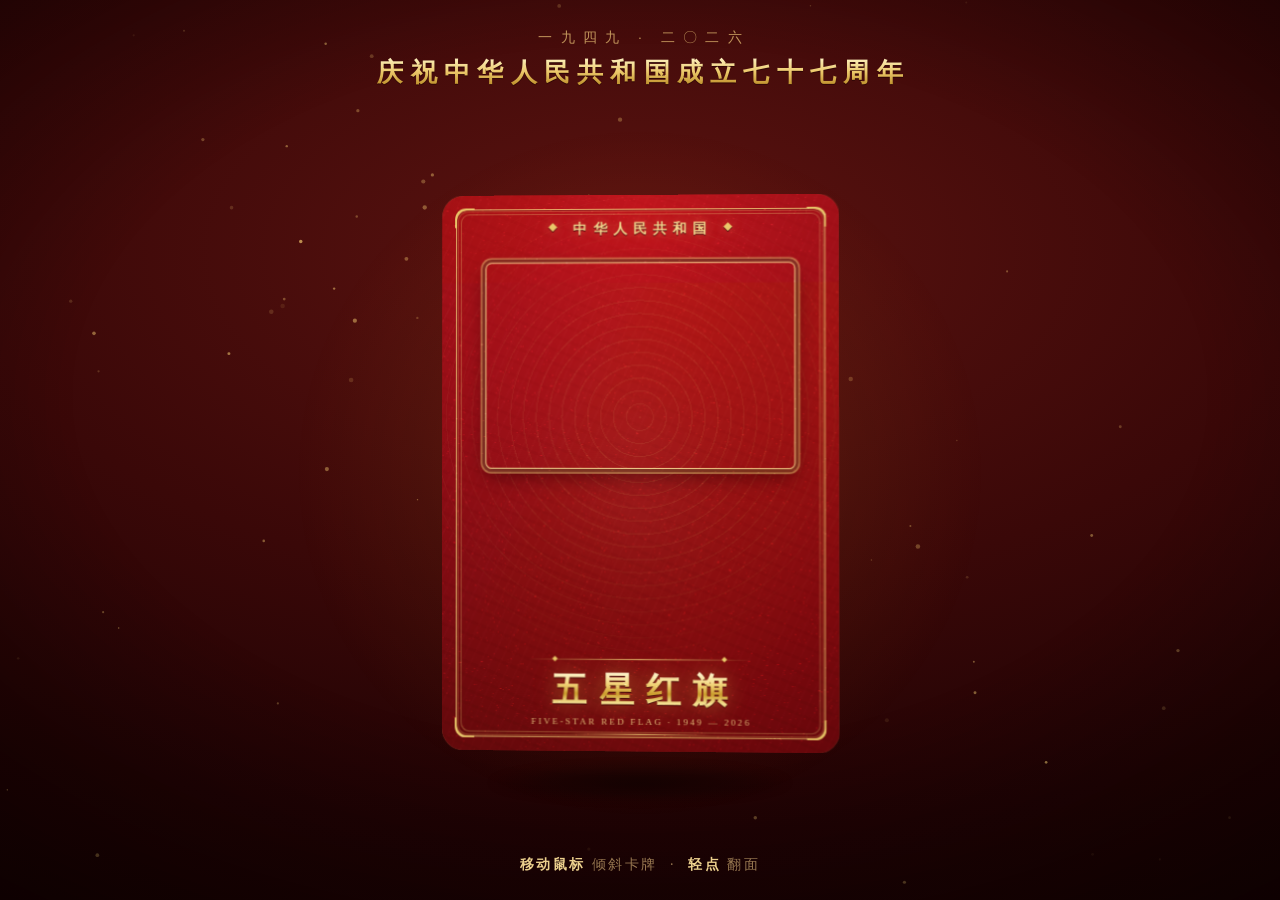
==== src/template.html @ 441ffe8a "feat: 国庆典藏卡 —— 3D 全息卡（正面五星红旗 / 背面金属浮雕国徽） - 国旗按 GB 12982 制图标准由脚本生成 - 国徽 alpha 高度图光照滤镜做金属浮雕，双色金渐变 - Ba" ====
<!doctype html>
<html lang="zh-CN">
<head>
<meta charset="utf-8">
<meta name="viewport" content="width=device-width, initial-scale=1">
<title>国庆典藏卡 · 1949 — 2026</title>
<meta name="description" content="庆祝中华人民共和国成立七十七周年 —— 全息炫光典藏卡">
<link rel="stylesheet" href="style.css">
</head>
<body>

<canvas id="fx" aria-hidden="true"></canvas>
<div class="bg-vignette" aria-hidden="true"></div>

<header class="page-head">
  <p class="page-head__years" id="yearsLine">一九四九 · 二〇二六</p>
  <h1 class="page-head__title" id="titleLine">庆祝中华人民共和国成立七十七周年</h1>
</header>

<main class="stage" id="stage">
  <div class="card-glow" aria-hidden="true"></div>
  <div class="float">
    <div class="card-shadow" id="cardShadow" aria-hidden="true"></div>

    <div class="card3d" id="card3d" tabindex="0" role="button"
         aria-pressed="false" aria-label="国庆典藏卡，点击翻面">
      <div class="tilt" id="tilt">
        <div class="card">

          <div class="edges" aria-hidden="true">
            <i></i><i></i><i></i><i></i><i></i><i></i>
          </div>

          <!-- ==================== 正面 · 五星红旗 ==================== -->
          <section class="face face--front" aria-label="卡牌正面：五星红旗">
            <div class="face__bg"></div>
            <div class="face__silk"></div>
            <div class="face__pattern"></div>

            <div class="frame">
              <i class="c c1"></i><i class="c c2"></i><i class="c c3"></i><i class="c c4"></i>
            </div>

            <header class="face__top">
              <span class="dia">◆</span>
              <span class="face__top-cn">中华人民共和国</span>
              <span class="dia">◆</span>
            </header>

            <figure class="flag-window">
              <div class="flag-window__inner">
                <!--INLINE:FLAG-->
                <div class="flag-shine"></div>
              </div>
            </figure>

            <footer class="nameplate">
              <div class="rule"></div>
              <h2 class="nameplate__cn">五星红旗</h2>
              <p class="nameplate__en">FIVE-STAR RED FLAG · <span id="frontYears">1949 — 2026</span></p>
              <div class="rule rule--short"></div>
            </footer>

            <div class="layer holo"></div>
            <div class="layer glitter"></div>
            <div class="layer glare"></div>
          </section>

          <!-- ==================== 背面 · 国徽 ==================== -->
          <section class="face face--back" aria-label="卡牌背面：国徽">
            <div class="face__bg face__bg--back"></div>
            <div class="face__rays"></div>

            <div class="frame">
              <i class="c c1"></i><i class="c c2"></i><i class="c c3"></i><i class="c c4"></i>
            </div>

            <header class="face__top">
              <span class="dia">◆</span>
              <span class="face__top-cn">中华人民共和国</span>
              <span class="dia">◆</span>
            </header>

            <div class="emblem-rings" aria-hidden="true"></div>
            <div class="emblem-halo" aria-hidden="true"></div>
            <div class="emblem-wrap">
              <!--INLINE:EMBLEM-->
              <div class="emblem-sparks" aria-hidden="true">
                <i style="left:50%;  top:16%; width:calc(var(--cw)*.055); --d:0s"></i>
                <i style="left:21%;  top:44%; width:calc(var(--cw)*.04);  --d:-1.3s"></i>
                <i style="left:79%;  top:40%; width:calc(var(--cw)*.046); --d:-2.2s"></i>
                <i style="left:50%;  top:76%; width:calc(var(--cw)*.05);  --d:-3s"></i>
                <i style="left:33%;  top:26%; width:calc(var(--cw)*.03);  --d:-1.9s"></i>
                <i style="left:68%;  top:60%; width:calc(var(--cw)*.032); --d:-.6s"></i>
              </div>
            </div>

            <footer class="nameplate">
              <div class="rule"></div>
              <h2 class="nameplate__cn">国徽</h2>
              <p class="nameplate__en nameplate__en--long">NATIONAL EMBLEM OF THE PEOPLE'S REPUBLIC OF CHINA</p>
              <div class="rule rule--short"></div>
            </footer>

            <div class="layer holo"></div>
            <div class="layer glitter"></div>
            <div class="layer glare"></div>
          </section>

        </div>
      </div>
    </div>
  </div>
</main>

<footer class="page-foot">
  <p><b>移动鼠标</b> 倾斜卡牌 &nbsp;·&nbsp; <b>轻点</b> 翻面</p>
</footer>

<script src="main.js"></script>
</body>
</html>
---- src/style.css ----
/* ==================================================================
   国庆典藏卡 —— 正面五星红旗 / 背面金属国徽
   3D 结构链: .stage(perspective) > .float > .card3d > .tilt > .card > faces
   ================================================================== */

* { margin: 0; padding: 0; box-sizing: border-box; }

:root {
  /* 卡片宽度基准，所有卡内尺寸按它的百分比计算 */
  --cw: min(400px, 82vw);
  --gold-hi: #fff3c4;
  --gold: #e9c766;
  --gold-deep: #a87b1e;
  --ink: #f2d998;
}

html, body { height: 100%; }

body {
  display: grid;
  grid-template-rows: auto 1fr auto;
  overflow: hidden;
  user-select: none;
  -webkit-user-select: none;
  font-family: "Songti SC", "STSong", "Noto Serif SC", "SimSun", serif;
  color: var(--ink);
  background:
    radial-gradient(130% 95% at 50% 28%, #5c1310 0%, #3a0808 40%, #200304 68%, #0d0102 100%);
}

#fx {
  position: fixed;
  inset: 0;
  width: 100%;
  height: 100%;
  pointer-events: none;
}

.bg-vignette {
  position: fixed;
  inset: 0;
  pointer-events: none;
  background: radial-gradient(85% 75% at 50% 44%, transparent 52%, rgba(8, 0, 0, 0.6) 100%);
}

/* ---------------------------------------------------------------- 页眉页脚 */

.page-head {
  position: relative;
  z-index: 2;
  text-align: center;
  padding-top: clamp(14px, 3.2vh, 30px);
  animation: rise 1.1s cubic-bezier(.2, .7, .2, 1) both;
}

.page-head__years {
  font-size: clamp(11px, 1.5vh, 14px);
  letter-spacing: 0.6em;
  text-indent: 0.6em;
  color: rgba(238, 200, 120, 0.72);
}

.page-head__title {
  margin-top: 8px;
  font-size: clamp(17px, 3vh, 26px);
  font-weight: 700;
  letter-spacing: 0.28em;
  text-indent: 0.28em;
  background: linear-gradient(180deg, #fdf1c0 8%, #ecc86a 48%, #b98a24 90%);
  -webkit-background-clip: text;
  background-clip: text;
  color: transparent;
  filter: drop-shadow(0 1px 0 rgba(40, 4, 4, 0.8));
}

.page-foot {
  position: relative;
  z-index: 2;
  text-align: center;
  padding-bottom: clamp(12px, 3vh, 26px);
  font-size: clamp(11px, 1.6vh, 14px);
  letter-spacing: 0.18em;
  color: rgba(232, 196, 130, 0.62);
  animation: rise 1.1s 0.25s cubic-bezier(.2, .7, .2, 1) both;
}

.page-foot b {
  color: rgba(248, 220, 150, 0.95);
  font-weight: 700;
}

@keyframes rise {
  from { opacity: 0; transform: translateY(10px); }
  to   { opacity: 1; transform: none; }
}

/* ---------------------------------------------------------------- 舞台 */

.stage {
  position: relative;
  z-index: 1;
  display: grid;
  place-items: center;
  perspective: 1500px;
  perspective-origin: 50% 40%;
}

.card-glow {
  position: absolute;
  width: min(720px, 120vw);
  aspect-ratio: 1;
  border-radius: 50%;
  background: radial-gradient(circle, rgba(255, 176, 64, 0.14) 0%, rgba(255, 140, 40, 0.05) 42%, transparent 68%);
  pointer-events: none;
}

.float {
  position: relative;
  transform-style: preserve-3d;
  animation: floaty 6.5s ease-in-out infinite;
}

@keyframes floaty {
  0%, 100% { transform: translateY(7px); }
  50%      { transform: translateY(-7px); }
}

.card-shadow {
  position: absolute;
  left: 12%;
  right: 12%;
  bottom: max(-5.5vh, -52px);
  height: 7%;
  border-radius: 50%;
  background: radial-gradient(ellipse at center, rgba(0, 0, 0, 0.6) 0%, rgba(0, 0, 0, 0.28) 45%, transparent 72%);
  filter: blur(5px);
  transform: scale(1);
  will-change: transform, opacity;
}

/* ---------------------------------------------------------------- 卡体 */

.card3d {
  position: relative;
  width: var(--cw);
  aspect-ratio: 5 / 7;
  cursor: pointer;
  outline: none;
  transform-style: preserve-3d;
  will-change: transform;
}

.card3d:focus-visible .frame {
  box-shadow: 0 0 0 2px rgba(255, 226, 150, 0.9), 0 0 18px rgba(255, 200, 90, 0.55);
}

.tilt, .card {
  position: absolute;
  inset: 0;
  transform-style: preserve-3d;
}

.tilt { will-change: transform; }

/* 卡片厚度（侧边，夹在正反两片外壳之间） */
.edges { position: absolute; inset: 0; transform-style: preserve-3d; }
.edges i {
  position: absolute;
  inset: 0;
  border-radius: calc(var(--cw) * 0.055);
  background: #3c0808;
}
.edges i:nth-child(1) { transform: translateZ(5px);   background: #4a0b0b; }
.edges i:nth-child(2) { transform: translateZ(3px);   background: #420909; }
.edges i:nth-child(3) { transform: translateZ(1px);   background: #3a0707; }
.edges i:nth-child(4) { transform: translateZ(-1px);  background: #320606; }
.edges i:nth-child(5) { transform: translateZ(-3px);  background: #2a0505; }
.edges i:nth-child(6) { transform: translateZ(-5px);  background: #200404; }

/* ---------------------------------------------------------------- 牌面通用 */

.face {
  position: absolute;
  inset: 0;
  border-radius: calc(var(--cw) * 0.055);
  overflow: hidden;
  backface-visibility: hidden;
  -webkit-backface-visibility: hidden;
  box-shadow:
    inset 0 0 0 1px rgba(244, 208, 120, 0.35),
    inset 0 0 calc(var(--cw) * 0.07) rgba(52, 0, 0, 0.55);
}

.face--front { transform: translateZ(6px); }
.face--back  { transform: rotateY(180deg) translateZ(6px); }

.face__bg {
  position: absolute;
  inset: 0;
  background:
    radial-gradient(125% 105% at 50% 2%, #c01618 0%, #a01014 42%, #7c0a0e 78%, #64070b 100%);
}

.face__bg--back {
  background:
    radial-gradient(130% 110% at 50% 30%, #ad1219 0%, #8c0d13 46%, #670810 78%, #50060c 100%);
}

/* 绸缎斜纹 */
.face__silk {
  position: absolute;
  inset: 0;
  background:
    repeating-linear-gradient(115deg, rgba(255, 255, 255, 0.05) 0 2px, transparent 2px 9px),
    repeating-linear-gradient(22deg, rgba(0, 0, 0, 0.06) 0 3px, transparent 3px 13px);
  mix-blend-mode: soft-light;
}

/* 金线雕纹 */
.face__pattern {
  position: absolute;
  inset: 0;
  background: repeating-radial-gradient(circle at 50% 40%,
    rgba(248, 210, 120, 0.16) 0 1px, transparent 1px 13px);
  -webkit-mask-image: radial-gradient(circle at 50% 40%, #000 26%, transparent 70%);
  mask-image: radial-gradient(circle at 50% 40%, #000 26%, transparent 70%);
  opacity: 0.55;
}

/* 金色边框 + 四角花饰 */
.frame {
  position: absolute;
  inset: calc(var(--cw) * 0.034);
  border-radius: calc(var(--cw) * 0.03);
  border: 1px solid rgba(240, 204, 116, 0.8);
  box-shadow:
    inset 0 0 0 1px rgba(120, 16, 16, 0.55),
    inset 0 0 0 2px rgba(240, 204, 116, 0.22);
  pointer-events: none;
}

.frame::before {
  content: "";
  position: absolute;
  inset: calc(var(--cw) * 0.012);
  border-radius: calc(var(--cw) * 0.022);
  border: 1px solid rgba(240, 204, 116, 0.32);
}

.frame .c {
  position: absolute;
  width: calc(var(--cw) * 0.05);
  height: calc(var(--cw) * 0.05);
  border: 2px solid var(--gold);
}
.frame .c1 { top: -2px; left: -2px;  border-right: 0; border-bottom: 0; border-top-left-radius: calc(var(--cw) * 0.028); }
.frame .c2 { top: -2px; right: -2px; border-left: 0;  border-bottom: 0; border-top-right-radius: calc(var(--cw) * 0.028); }
.frame .c3 { bottom: -2px; left: -2px;  border-right: 0; border-top: 0; border-bottom-left-radius: calc(var(--cw) * 0.028); }
.frame .c4 { bottom: -2px; right: -2px; border-left: 0;  border-top: 0; border-bottom-right-radius: calc(var(--cw) * 0.028); }

.face__top {
  position: absolute;
  top: calc(var(--cw) * 0.062);
  left: 0;
  right: 0;
  display: flex;
  justify-content: center;
  align-items: center;
  gap: calc(var(--cw) * 0.026);
  font-size: calc(var(--cw) * 0.036);
  font-weight: 700;
  letter-spacing: 0.42em;
  text-indent: 0.42em;
  color: #f4d78c;
  text-shadow: 0 1px 0 rgba(64, 6, 6, 0.9), 0 0 calc(var(--cw) * 0.03) rgba(255, 208, 100, 0.35);
}

.face__top .dia {
  font-size: calc(var(--cw) * 0.022);
  color: var(--gold);
  text-indent: 0;
  letter-spacing: 0;
}

/* ---------------------------------------------------------------- 全息层 */

.layer {
  position: absolute;
  inset: 0;
  border-radius: inherit;
  pointer-events: none;
}

/* 彩虹镭射箔 */
.holo {
  mix-blend-mode: color-dodge;
  opacity: var(--holo-o, 0.4);
  background-image: repeating-linear-gradient(118deg,
    rgba(255, 70, 0, 0.17)  0%,
    rgba(255, 0, 128, 0.24) 7%,
    rgba(150, 0, 255, 0.20) 14%,
    rgba(0, 80, 255, 0.23)  21%,
    rgba(0, 220, 255, 0.20) 28%,
    rgba(0, 255, 130, 0.22) 35%,
    rgba(240, 255, 0, 0.20) 42%,
    rgba(255, 110, 0, 0.18) 49%,
    rgba(255, 70, 0, 0.17)  56%);
  background-size: 300% 300%;
  background-position: var(--holo-x, 50%) var(--holo-y, 50%);
  filter: saturate(1.55) brightness(0.9);
}

/* 闪光噪点（JS 生成贴图） */
.glitter {
  mix-blend-mode: overlay;
  opacity: 0.55;
  background-size: 320px 320px;
  background-position: var(--glit-x, 0px) var(--glit-y, 0px);
}

/* 镜面高光 */
.glare {
  mix-blend-mode: screen;
  opacity: var(--glare-o, 0.12);
  background: radial-gradient(38% 38% at var(--gx, 32%) var(--gy, 26%),
    rgba(255, 255, 255, 0.55) 0%,
    rgba(255, 246, 220, 0.16) 42%,
    transparent 68%);
}

/* ---------------------------------------------------------------- 正面 · 国旗 */

.flag-window {
  position: absolute;
  top: calc(var(--cw) * 0.17);
  left: 50%;
  transform: translateX(-50%);
  width: calc(var(--cw) * 0.78);
  aspect-ratio: 3 / 2;
  border-radius: calc(var(--cw) * 0.016);
  overflow: hidden;
  border: 1px solid rgba(255, 228, 150, 0.9);
  box-shadow:
    0 0 0 calc(var(--cw) * 0.008) rgba(96, 10, 10, 0.65),
    0 0 0 calc(var(--cw) * 0.012) rgba(242, 206, 118, 0.5),
    0 calc(var(--cw) * 0.02) calc(var(--cw) * 0.05) rgba(38, 0, 0, 0.55);
}

.flag-window__inner { position: absolute; inset: 0; }
.flag-window__inner > svg {
  position: absolute;
  inset: 0;
  width: 100%;
  height: 100%;
  display: block;
}

/* 掠过国旗的高光 */
.flag-shine {
  position: absolute;
  inset: -25%;
  background: linear-gradient(105deg,
    transparent 40%,
    rgba(255, 255, 255, 0.05) 45%,
    rgba(255, 250, 230, 0.38) 50%,
    rgba(255, 255, 255, 0.05) 55%,
    transparent 60%);
  transform: translateX(-130%);
  mix-blend-mode: screen;
  animation: sweep 5.2s ease-in-out infinite;
}

@keyframes sweep {
  0%, 58%  { transform: translateX(-130%); }
  82%, 100% { transform: translateX(130%); }
}

/* ---------------------------------------------------------------- 背面 · 国徽 */

.face__rays {
  position: absolute;
  inset: 0;
  background: repeating-conic-gradient(from 0deg at 50% 43%,
    rgba(250, 214, 122, 0.12) 0deg 1.6deg, transparent 1.6deg 7deg);
  -webkit-mask-image: radial-gradient(circle at 50% 43%, transparent 24%, #000 40%, transparent 72%);
  mask-image: radial-gradient(circle at 50% 43%, transparent 24%, #000 40%, transparent 72%);
}

.emblem-rings {
  position: absolute;
  top: calc(var(--cw) * 0.135);
  left: 50%;
  transform: translateX(-50%);
  width: calc(var(--cw) * 0.78);
  aspect-ratio: 1;
  border-radius: 50%;
  border: 1px solid rgba(244, 208, 120, 0.5);
  box-shadow:
    inset 0 0 0 calc(var(--cw) * 0.006) rgba(120, 16, 16, 0.5),
    inset 0 0 0 calc(var(--cw) * 0.01) rgba(244, 208, 120, 0.25);
}

.emblem-rings::before {
  content: "";
  position: absolute;
  inset: calc(var(--cw) * 0.024);
  border-radius: 50%;
  border: 1px solid rgba(244, 208, 120, 0.28);
}

.emblem-halo {
  position: absolute;
  top: calc(var(--cw) * 0.135);
  left: 50%;
  transform: translateX(-50%);
  width: calc(var(--cw) * 0.8);
  aspect-ratio: 1;
  border-radius: 50%;
  background: radial-gradient(circle, rgba(255, 196, 84, 0.3) 0%, rgba(255, 176, 60, 0.1) 45%, transparent 70%);
}

.emblem-wrap {
  position: absolute;
  top: calc(var(--cw) * 0.165);
  left: 50%;
  transform: translateX(-50%);
  width: calc(var(--cw) * 0.62);
  filter:
    drop-shadow(0 calc(var(--cw) * 0.006) calc(var(--cw) * 0.008) rgba(40, 0, 0, 0.7))
    drop-shadow(0 calc(var(--cw) * 0.022) calc(var(--cw) * 0.034) rgba(38, 0, 0, 0.55))
    drop-shadow(0 0 calc(var(--cw) * 0.024) rgba(255, 196, 84, 0.3));
}

/* 背面的镭射箔与高光收敛些，保住金色的成色 */
.face--back .holo  { opacity: calc(var(--holo-o, 0) * 0.42); }
.face--back .glare { opacity: calc(var(--glare-o, 0) * 0.8); }

/* 首饰般的星芒 glint（四芒星，错峰闪烁） */
.emblem-sparks {
  position: absolute;
  inset: 0;
  pointer-events: none;
  mix-blend-mode: screen;
  opacity: var(--spark-o, 0.85);
  filter: drop-shadow(0 0 calc(var(--cw) * 0.012) rgba(255, 240, 190, 0.9));
}

.emblem-sparks i {
  position: absolute;
  aspect-ratio: 1;
  background:
    radial-gradient(circle, rgba(255, 255, 255, 0.98) 0 9%, rgba(255, 240, 180, 0.4) 32%, transparent 62%),
    linear-gradient(0deg,  transparent 44%, rgba(255, 250, 224, 0.95) 50%, transparent 56%),
    linear-gradient(90deg, transparent 44%, rgba(255, 250, 224, 0.95) 50%, transparent 56%);
  transform: scale(0) rotate(8deg);
  animation: glint 3.6s ease-in-out infinite;
  animation-delay: var(--d, 0s);
}

@keyframes glint {
  0%, 68%  { transform: scale(0) rotate(0deg); opacity: 0; }
  76%      { transform: scale(1) rotate(14deg); opacity: 1; }
  86%      { transform: scale(0.15) rotate(26deg); opacity: 0.85; }
  92%, 100% { transform: scale(0) rotate(30deg); opacity: 0; }
}

.emblem-wrap > svg {
  display: block;
  width: 100%;
  height: auto;
}

/* ---------------------------------------------------------------- 铭牌 */

.nameplate {
  position: absolute;
  bottom: calc(var(--cw) * 0.042);
  left: 0;
  right: 0;
  text-align: center;
}

.rule {
  width: calc(var(--cw) * 0.56);
  height: 1px;
  margin: 0 auto;
  background: linear-gradient(90deg, transparent, rgba(244, 208, 120, 0.9), transparent);
  position: relative;
}

.rule::before, .rule::after {
  content: "◆";
  position: absolute;
  top: 50%;
  font-size: calc(var(--cw) * 0.016);
  line-height: 1;
  color: var(--gold);
  transform: translateY(-52%);
}

.rule::before { left: calc(var(--cw) * 0.06); }
.rule::after  { right: calc(var(--cw) * 0.06); }

.rule--short { width: calc(var(--cw) * 0.36); margin-top: calc(var(--cw) * 0.018); }
.rule--short::before, .rule--short::after { content: none; }

.nameplate__cn {
  margin-top: calc(var(--cw) * 0.028);
  font-size: calc(var(--cw) * 0.088);
  font-weight: 700;
  letter-spacing: 0.34em;
  text-indent: 0.34em;
  line-height: 1.15;
  background: linear-gradient(180deg, #fff6d0 4%, #f2d276 34%, #c9992b 58%, #f6e396 82%, #a87b1e 100%);
  -webkit-background-clip: text;
  background-clip: text;
  color: transparent;
  filter:
    drop-shadow(0 1px 0 rgba(66, 8, 8, 0.9))
    drop-shadow(0 0 calc(var(--cw) * 0.028) rgba(255, 206, 92, 0.3));
}

.nameplate__en {
  margin-top: calc(var(--cw) * 0.014);
  font-family: Georgia, "Times New Roman", serif;
  font-size: calc(var(--cw) * 0.023);
  letter-spacing: 0.24em;
  text-indent: 0.24em;
  color: rgba(246, 216, 142, 0.82);
}

.nameplate__en--long {
  font-size: calc(var(--cw) * 0.0185);
  letter-spacing: 0.14em;
  text-indent: 0.14em;
}

/* ---------------------------------------------------------------- 动效弱化 */

@media (prefers-reduced-motion: reduce) {
  .float { animation: none; }
  .flag-shine { animation: none; transform: none; opacity: 0; }
  .page-head, .page-foot { animation: none; }
}
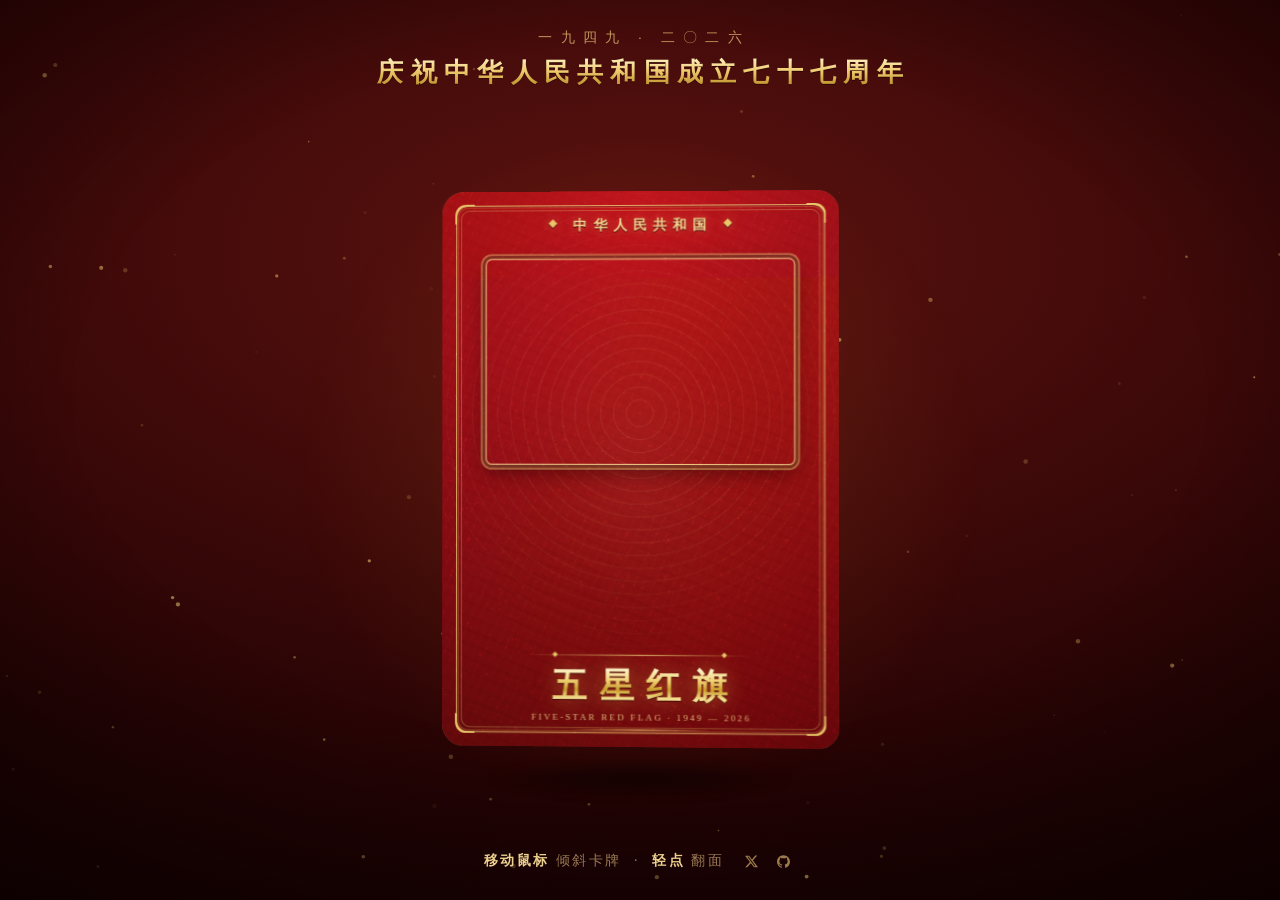
==== commit b75fd133: "feat: 页脚新增 X 与 GitHub 图标链接，金色主题配色" ====
--- a/src/template.html
+++ b/src/template.html
@@ -115,6 +115,20 @@
 
 <footer class="page-foot">
   <p><b>移动鼠标</b> 倾斜卡牌 &nbsp;·&nbsp; <b>轻点</b> 翻面</p>
+  <nav class="page-foot__links" aria-label="相关链接">
+    <a class="foot-icon" href="https://x.com/cholf5" target="_blank" rel="noopener"
+       aria-label="作者的 X 账号（x.com/cholf5）" title="X · @cholf5">
+      <svg viewBox="0 0 24 24" aria-hidden="true" focusable="false">
+        <path fill="currentColor" d="M18.901 1.153h3.68l-8.04 9.19L24 22.846h-7.406l-5.8-7.584-6.638 7.584H.474l8.6-9.83L0 1.154h7.594l5.243 6.932ZM17.61 20.644h2.039L6.486 3.24H4.298Z"/>
+      </svg>
+    </a>
+    <a class="foot-icon" href="https://github.com/cholf5/national-day-holo-card" target="_blank" rel="noopener"
+       aria-label="本项目的 GitHub 仓库" title="GitHub · national-day-holo-card">
+      <svg viewBox="0 0 24 24" aria-hidden="true" focusable="false">
+        <path fill="currentColor" d="M12 .297c-6.63 0-12 5.373-12 12 0 5.303 3.438 9.8 8.205 11.385.6.113.82-.258.82-.577 0-.285-.01-1.04-.015-2.04-3.338.724-4.042-1.61-4.042-1.61C4.422 18.07 3.633 17.7 3.633 17.7c-1.087-.744.084-.729.084-.729 1.205.084 1.838 1.236 1.838 1.236 1.07 1.835 2.809 1.305 3.495.998.108-.776.417-1.305.76-1.605-2.665-.3-5.466-1.332-5.466-5.93 0-1.31.465-2.38 1.235-3.22-.135-.303-.54-1.523.105-3.176 0 0 1.005-.322 3.3 1.23.96-.267 1.98-.399 3-.405 1.02.006 2.04.138 3 .405 2.28-1.552 3.285-1.23 3.285-1.23.645 1.653.24 2.873.12 3.176.765.84 1.23 1.91 1.23 3.22 0 4.61-2.805 5.625-5.475 5.92.42.36.81 1.096.81 2.22 0 1.606-.015 2.896-.015 3.286 0 .315.21.69.825.57C20.565 22.092 24 17.592 24 12.297c0-6.627-5.373-12-12-12"/>
+      </svg>
+    </a>
+  </nav>
 </footer>
 
 <script src="main.js"></script>
--- a/src/style.css
+++ b/src/style.css
@@ -76,6 +76,11 @@
 .page-foot {
   position: relative;
   z-index: 2;
+  display: flex;
+  flex-wrap: wrap;
+  align-items: center;
+  justify-content: center;
+  gap: 6px 14px;
   text-align: center;
   padding-bottom: clamp(12px, 3vh, 26px);
   font-size: clamp(11px, 1.6vh, 14px);
@@ -87,6 +92,42 @@
 .page-foot b {
   color: rgba(248, 220, 150, 0.95);
   font-weight: 700;
+}
+
+/* 页脚社交图标：与提示同行靠右，静置暗金，悬停提亮为鎏金 */
+.page-foot__links {
+  display: flex;
+  align-items: center;
+  gap: 6px;
+}
+
+.foot-icon {
+  display: inline-flex;
+  align-items: center;
+  justify-content: center;
+  width: 26px;
+  height: 26px;
+  border-radius: 50%;
+  color: rgba(238, 200, 120, 0.62);
+  transition: color 0.25s ease, filter 0.25s ease, transform 0.25s ease;
+}
+
+.foot-icon svg {
+  width: 13px;
+  height: 13px;
+  display: block;
+}
+
+.foot-icon:hover,
+.foot-icon:focus-visible {
+  color: rgba(248, 220, 150, 0.95);
+  filter: drop-shadow(0 0 6px rgba(255, 208, 100, 0.55));
+  transform: translateY(-1px);
+}
+
+.foot-icon:focus-visible {
+  outline: none;
+  box-shadow: 0 0 0 2px rgba(255, 226, 150, 0.8);
 }
 
 @keyframes rise {
@@ -541,4 +582,6 @@
   .float { animation: none; }
   .flag-shine { animation: none; transform: none; opacity: 0; }
   .page-head, .page-foot { animation: none; }
-}
+  .foot-icon { transition: none; }
+  .foot-icon:hover { transform: none; }
+}
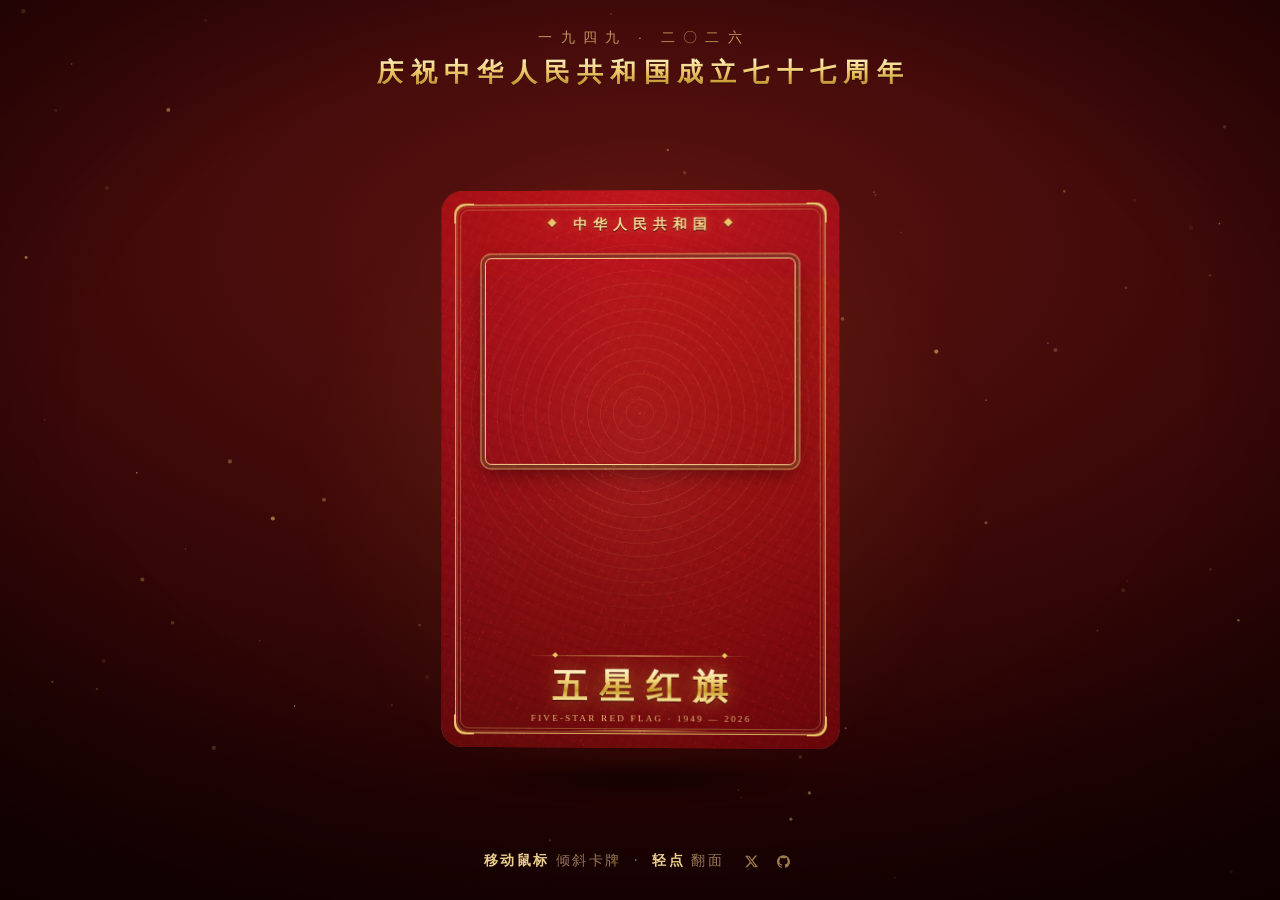
==== commit e5d79b10: "feat: 帘子金属化与国徽镜面反射带 - 绶带家族(垂尾/帘带/斜帔/绶结)与背景圆盘分流重着色: 圆盘保留穹顶径向渐变, 绶带改用纵向明暗褶皱带渐变(ribbonGold), 修复帘子无金属光泽的" ====
--- a/src/template.html
+++ b/src/template.html
@@ -85,6 +85,7 @@
             <div class="emblem-halo" aria-hidden="true"></div>
             <div class="emblem-wrap">
               <!--INLINE:EMBLEM-->
+              <div class="emblem-sheen" aria-hidden="true"></div>
               <div class="emblem-sparks" aria-hidden="true">
                 <i style="left:50%;  top:16%; width:calc(var(--cw)*.055); --d:0s"></i>
                 <i style="left:21%;  top:44%; width:calc(var(--cw)*.04);  --d:-1.3s"></i>
@@ -114,7 +115,8 @@
 </main>
 
 <footer class="page-foot">
-  <p><b>移动鼠标</b> 倾斜卡牌 &nbsp;·&nbsp; <b>轻点</b> 翻面</p>
+  <p id="footHint"><b>移动鼠标</b> 倾斜卡牌 &nbsp;·&nbsp; <b>轻点</b> 翻面</p>
+  <button type="button" id="sensorBtn" class="sensor-btn" hidden>开启体感</button>
   <nav class="page-foot__links" aria-label="相关链接">
     <a class="foot-icon" href="https://x.com/cholf5" target="_blank" rel="noopener"
        aria-label="作者的 X 账号（x.com/cholf5）" title="X · @cholf5">
--- a/src/style.css
+++ b/src/style.css
@@ -129,6 +129,35 @@
   outline: none;
   box-shadow: 0 0 0 2px rgba(255, 226, 150, 0.8);
 }
+
+/* 体感开关：仅 iOS 等需要授权的浏览器出现 */
+.sensor-btn {
+  display: inline-block;
+  margin-top: 12px;
+  padding: 7px 20px;
+  font: inherit;
+  letter-spacing: 0.22em;
+  text-indent: 0.22em;
+  color: rgba(248, 220, 150, 0.92);
+  background: rgba(255, 210, 110, 0.07);
+  border: 1px solid rgba(240, 204, 116, 0.5);
+  border-radius: 999px;
+  cursor: pointer;
+  transition: color 0.25s ease, border-color 0.25s ease, box-shadow 0.25s ease;
+}
+
+.sensor-btn:hover,
+.sensor-btn:focus-visible {
+  color: #fbe9b8;
+  border-color: rgba(255, 226, 150, 0.95);
+  box-shadow: 0 0 14px rgba(255, 208, 100, 0.35);
+}
+
+.sensor-btn:focus-visible {
+  outline: none;
+}
+
+.sensor-btn[hidden] { display: none; }
 
 @keyframes rise {
   from { opacity: 0; transform: translateY(10px); }
@@ -476,6 +505,29 @@
 .face--back .holo  { opacity: calc(var(--holo-o, 0) * 0.42); }
 .face--back .glare { opacity: calc(var(--glare-o, 0) * 0.8); }
 
+/* 镜面反射带：以国徽形状为遮罩，一条亮带随指针扫过所有金属（含帘子） */
+.emblem-sheen {
+  position: absolute;
+  inset: 0;
+  pointer-events: none;
+  mix-blend-mode: screen;
+  opacity: var(--sheen-o, 0.4);
+  background: linear-gradient(115deg,
+    transparent 34%,
+    rgba(255, 242, 196, 0.3) 44%,
+    rgba(255, 253, 236, 0.65) 50%,
+    rgba(255, 242, 196, 0.3) 56%,
+    transparent 66%);
+  background-size: 240% 240%;
+  background-position: var(--sheen-x, 50%) var(--sheen-y, 50%);
+  -webkit-mask-image: url("assets/emblem-gold.svg");
+  mask-image: url("assets/emblem-gold.svg");
+  -webkit-mask-size: 100% 100%;
+  mask-size: 100% 100%;
+  -webkit-mask-repeat: no-repeat;
+  mask-repeat: no-repeat;
+}
+
 /* 首饰般的星芒 glint（四芒星，错峰闪烁） */
 .emblem-sparks {
   position: absolute;
@@ -582,6 +634,6 @@
   .float { animation: none; }
   .flag-shine { animation: none; transform: none; opacity: 0; }
   .page-head, .page-foot { animation: none; }
-  .foot-icon { transition: none; }
+  .foot-icon, .sensor-btn { transition: none; }
   .foot-icon:hover { transform: none; }
 }
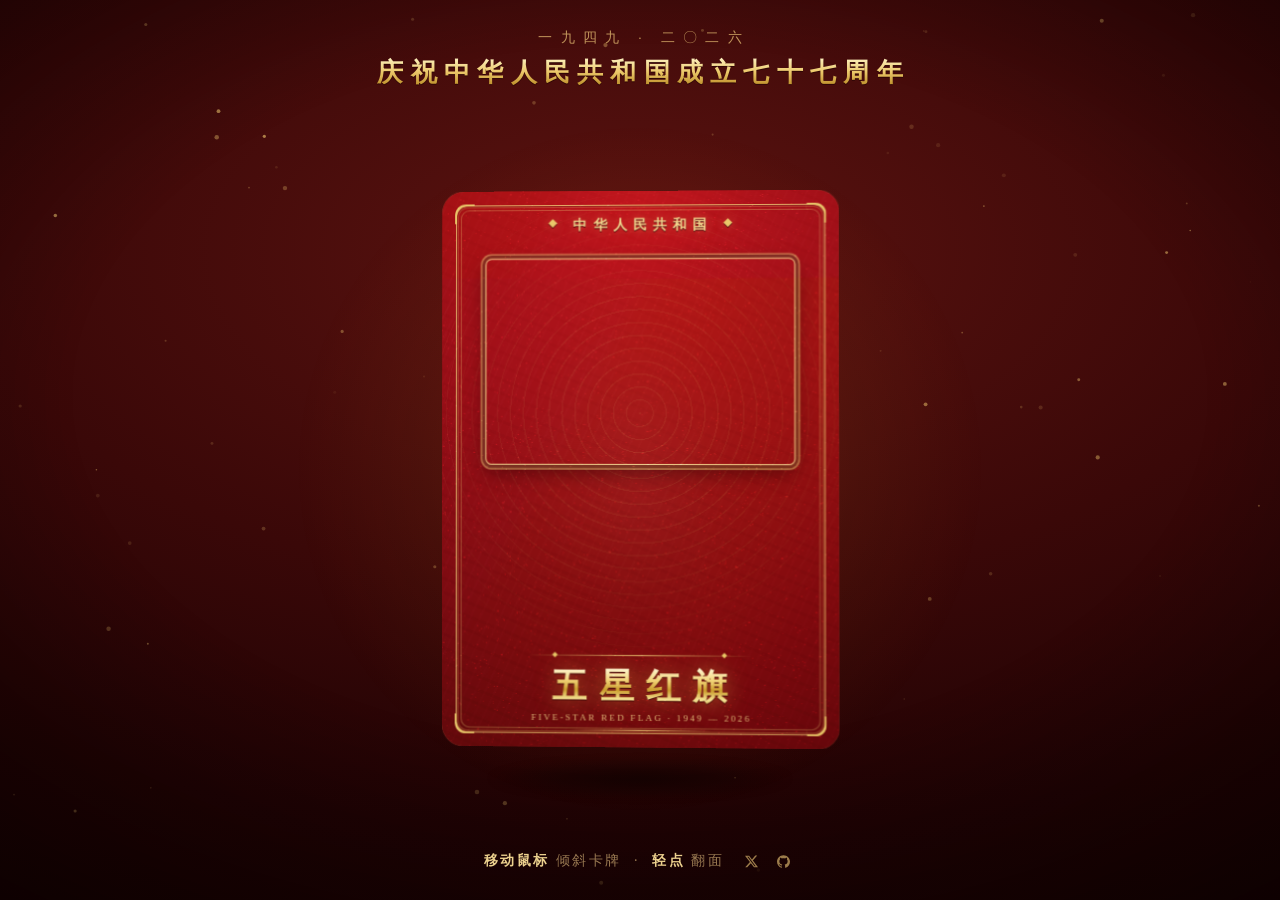
==== commit e5b49ab2: "refactor: 移除体感按钮，触屏设备自动启用；手感调灵敏 - 删除页脚「开启体感」按钮及其样式：改为 pointer: coarse / ontouchstart 判定，   触屏设备自动开启，" ====
--- a/src/template.html
+++ b/src/template.html
@@ -116,7 +116,6 @@
 
 <footer class="page-foot">
   <p id="footHint"><b>移动鼠标</b> 倾斜卡牌 &nbsp;·&nbsp; <b>轻点</b> 翻面</p>
-  <button type="button" id="sensorBtn" class="sensor-btn" hidden>开启体感</button>
   <nav class="page-foot__links" aria-label="相关链接">
     <a class="foot-icon" href="https://x.com/cholf5" target="_blank" rel="noopener"
        aria-label="作者的 X 账号（x.com/cholf5）" title="X · @cholf5">
--- a/src/style.css
+++ b/src/style.css
@@ -129,35 +129,6 @@
   outline: none;
   box-shadow: 0 0 0 2px rgba(255, 226, 150, 0.8);
 }
-
-/* 体感开关：仅 iOS 等需要授权的浏览器出现 */
-.sensor-btn {
-  display: inline-block;
-  margin-top: 12px;
-  padding: 7px 20px;
-  font: inherit;
-  letter-spacing: 0.22em;
-  text-indent: 0.22em;
-  color: rgba(248, 220, 150, 0.92);
-  background: rgba(255, 210, 110, 0.07);
-  border: 1px solid rgba(240, 204, 116, 0.5);
-  border-radius: 999px;
-  cursor: pointer;
-  transition: color 0.25s ease, border-color 0.25s ease, box-shadow 0.25s ease;
-}
-
-.sensor-btn:hover,
-.sensor-btn:focus-visible {
-  color: #fbe9b8;
-  border-color: rgba(255, 226, 150, 0.95);
-  box-shadow: 0 0 14px rgba(255, 208, 100, 0.35);
-}
-
-.sensor-btn:focus-visible {
-  outline: none;
-}
-
-.sensor-btn[hidden] { display: none; }
 
 @keyframes rise {
   from { opacity: 0; transform: translateY(10px); }
@@ -634,6 +605,6 @@
   .float { animation: none; }
   .flag-shine { animation: none; transform: none; opacity: 0; }
   .page-head, .page-foot { animation: none; }
-  .foot-icon, .sensor-btn { transition: none; }
+  .foot-icon { transition: none; }
   .foot-icon:hover { transform: none; }
 }
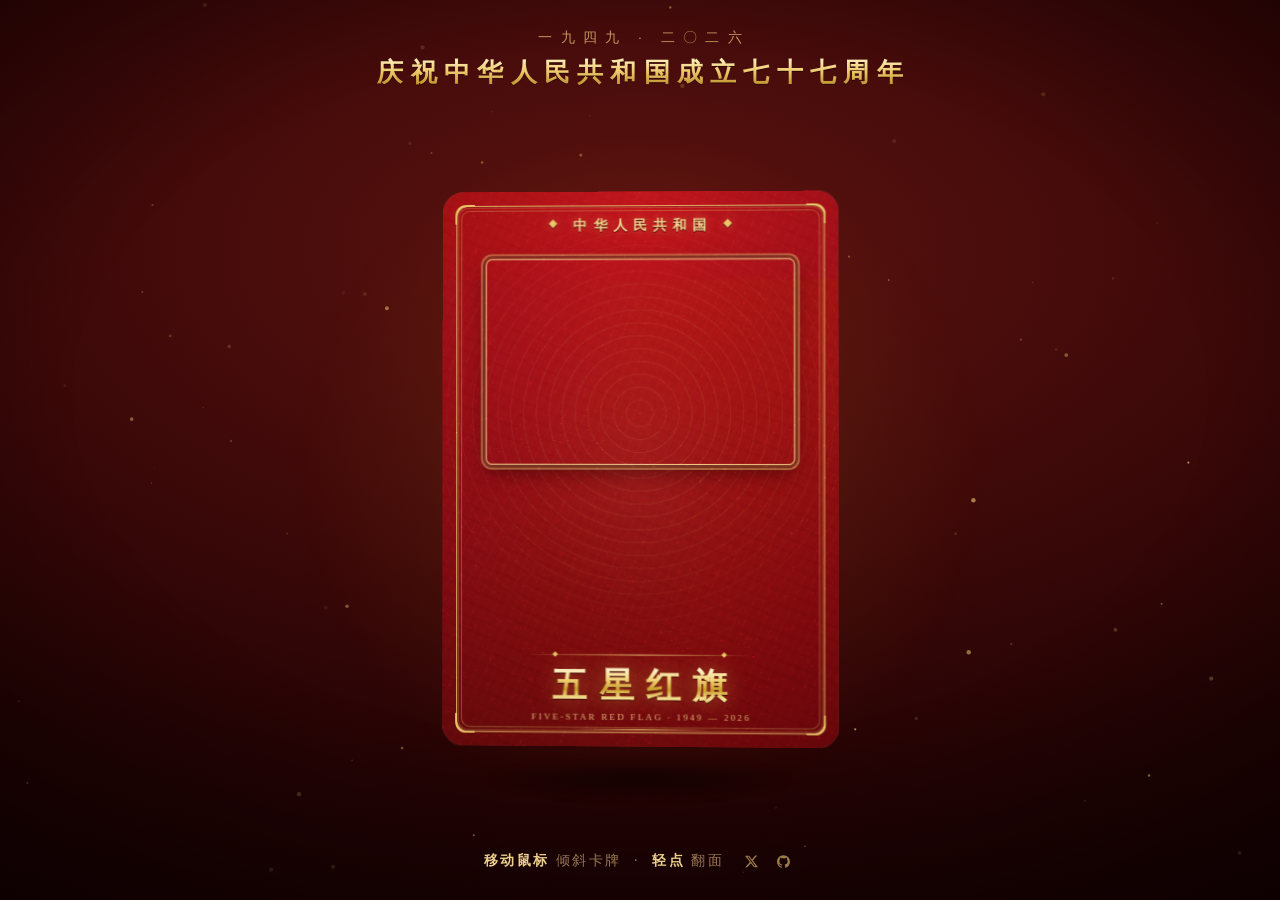
==== commit 3a7c3ff6: "feat: add PWA support with service worker, icons, and manifest" ====
--- a/src/template.html
+++ b/src/template.html
@@ -2,9 +2,17 @@
 <html lang="zh-CN">
 <head>
 <meta charset="utf-8">
-<meta name="viewport" content="width=device-width, initial-scale=1">
+<meta name="viewport" content="width=device-width, initial-scale=1, viewport-fit=cover">
 <title>国庆典藏卡 · 1949 — 2026</title>
 <meta name="description" content="庆祝中华人民共和国成立七十七周年 —— 全息炫光典藏卡">
+<meta name="theme-color" content="#3a0808">
+<link rel="manifest" href="manifest.webmanifest">
+<link rel="icon" type="image/png" href="assets/icon-192.png">
+<link rel="apple-touch-icon" href="assets/apple-touch-icon.png">
+<meta name="mobile-web-app-capable" content="yes">
+<meta name="apple-mobile-web-app-capable" content="yes">
+<meta name="apple-mobile-web-app-status-bar-style" content="black-translucent">
+<meta name="apple-mobile-web-app-title" content="国庆典藏卡">
 <link rel="stylesheet" href="style.css">
 </head>
 <body>
--- a/src/style.css
+++ b/src/style.css
@@ -3,7 +3,8 @@
    3D 结构链: .stage(perspective) > .float > .card3d > .tilt > .card > faces
    ================================================================== */
 
-* { margin: 0; padding: 0; box-sizing: border-box; }
+/* 去掉移动端点按高亮：默认的半透明蓝遮罩会在深红卡面上一闪而过 */
+* { margin: 0; padding: 0; box-sizing: border-box; -webkit-tap-highlight-color: transparent; }
 
 :root {
   /* 卡片宽度基准，所有卡内尺寸按它的百分比计算 */
@@ -26,6 +27,12 @@
   color: var(--ink);
   background:
     radial-gradient(130% 95% at 50% 28%, #5c1310 0%, #3a0808 40%, #200304 68%, #0d0102 100%);
+  /* PWA standalone / 刘海屏：内容避入安全区，不被状态栏与手势条遮挡 */
+  padding:
+    max(0px, env(safe-area-inset-top))
+    max(0px, env(safe-area-inset-right))
+    max(0px, env(safe-area-inset-bottom))
+    max(0px, env(safe-area-inset-left));
 }
 
 #fx {
@@ -187,6 +194,7 @@
   aspect-ratio: 5 / 7;
   cursor: pointer;
   outline: none;
+  touch-action: manipulation;   /* 移动端连点翻面时不触发双击缩放 */
   transform-style: preserve-3d;
   will-change: transform;
 }
